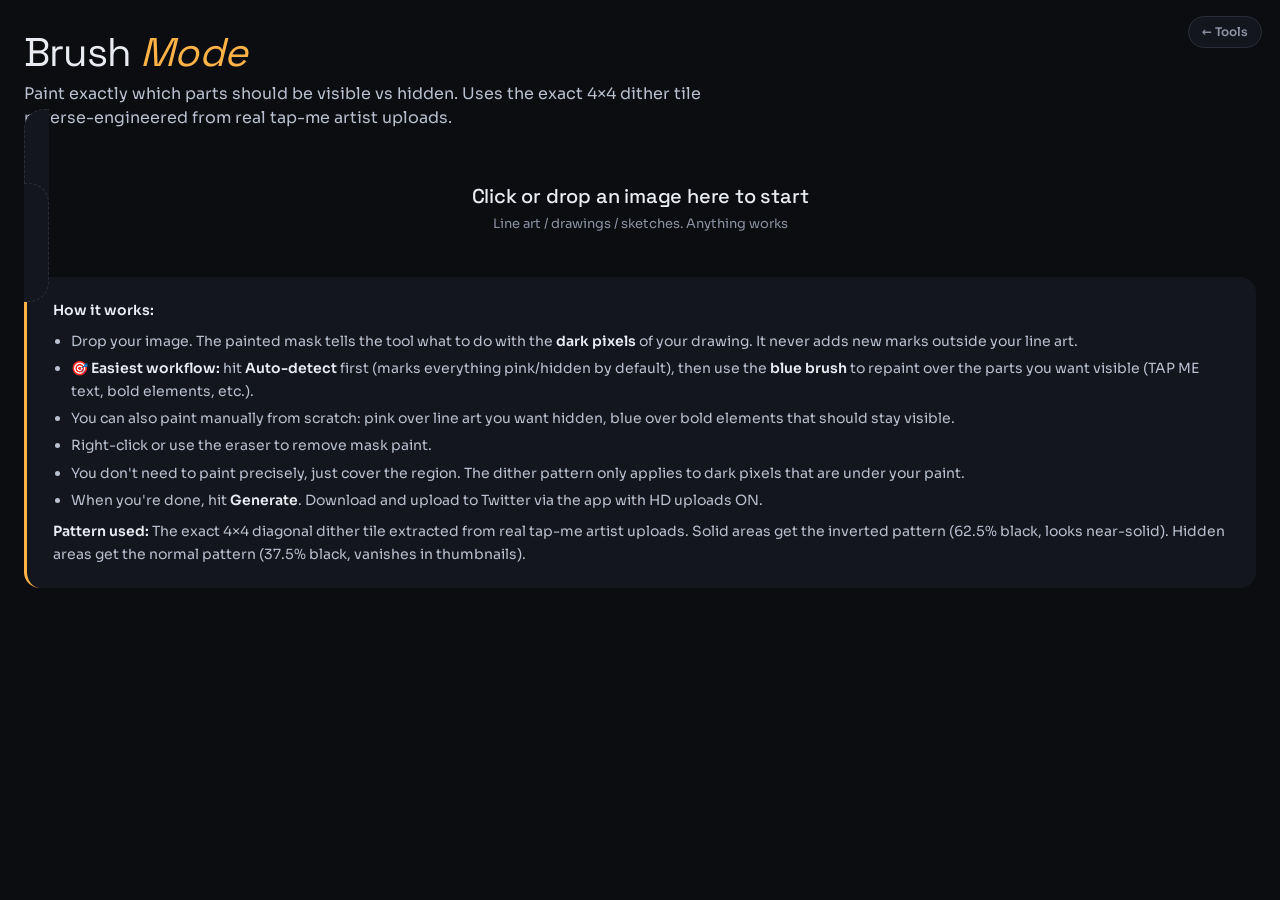
==== brush.html @ 1aaed10d "Add Brush Dither tool + tool-picker landing screen - index.html is now a chooser between two tools -" ====
<!DOCTYPE html>
<html lang="en">
<head>
<meta charset="UTF-8">
<title>Brush Mode</title>
<link rel="preconnect" href="https://fonts.googleapis.com">
<link rel="preconnect" href="https://fonts.gstatic.com" crossorigin>
<link href="https://fonts.googleapis.com/css2?family=Sora:wght@400;500;600;700&family=Space+Grotesk:wght@400;500;600;700&display=swap" rel="stylesheet">
<style>
  :root {
    --cream: #0c0d11; --cream-2: #14161d; --cream-3: #1b1e28;
    --ink: #e9ecf2; --ink-soft: #b9c0cf; --muted: #8b91a3;
    --line: #2a2e3a; --terra: #ffb347; --terra-deep: #e69a2e;
    --tan: #4fd1c5; --green: #64ff96;
    --serif: "Space Grotesk", "Sora", sans-serif;
    --sans: "Sora", system-ui, -apple-system, sans-serif;
  }
  * { box-sizing: border-box; }
  body { font-family: var(--sans); background: var(--cream); color: var(--ink); margin: 0; padding: 32px 24px; min-height: 100vh; -webkit-font-smoothing: antialiased; }
  .wrap { max-width: 1400px; margin: 0 auto; }
  h1 { font-family: var(--serif); font-weight: 400; font-size: 40px; letter-spacing: -0.02em; margin: 0 0 8px; line-height: 1.05; }
  h1 em { font-style: italic; color: var(--terra); }
  .tagline { color: var(--ink-soft); margin: 0 0 28px; font-size: 16px; line-height: 1.5; max-width: 720px; }

  .drop {
    border: 1.5px dashed var(--line);
    border-radius: 20px;
    padding: 48px 24px;
    text-align: center;
    cursor: pointer;
    transition: all .2s;
    background: var(--cream-2);
  }
  .drop:hover, .drop.over { border-color: var(--terra); background: var(--cream-3); }
  .drop .big { font-family: var(--serif); font-size: 20px; font-weight: 500; margin: 4px 0; letter-spacing: -0.01em; }
  .drop .small { color: var(--muted); font-size: 13px; margin: 6px 0 0; }
  input[type=file] { display: none; }

  /* Brush tool specific */
  /* ─── Workspace layout: sidebar + canvas ─── */
  /* The grid fills a bounded viewport-height region; only the canvas column scrolls.
     This keeps the sidebar and its tools locked in place while panning or scrolling
     the drawing. No fixed positioning needed — the row itself is the scroll cap. */
  .workspace-grid {
    display: grid;
    grid-template-columns: 280px 1fr;
    gap: 16px;
    margin-top: 20px;
    align-items: stretch;
    height: calc(100vh - 140px);
    min-height: 500px;
  }
  @media (max-width: 900px) {
    .workspace-grid {
      grid-template-columns: 1fr;
      height: auto;
    }
  }
  .sidebar {
    background: var(--cream-2);
    border: 1px solid var(--line);
    border-radius: 16px;
    padding: 18px;
    display: flex;
    flex-direction: column;
    gap: 18px;
    overflow-y: auto;
    height: 100%;
    align-self: start;
    max-height: 100%;
  }
  @media (max-width: 900px) {
    .sidebar {
      max-height: none;
      height: auto;
    }
  }
  /* Canvas column wraps the canvas-area so only it scrolls */
  .canvas-col {
    min-width: 0;
    min-height: 0;
    display: flex;
    flex-direction: column;
    height: 100%;
    overflow: hidden;
  }
  @media (max-width: 900px) {
    .canvas-col { height: auto; overflow: visible; }
  }
  .sidebar-section {
    display: flex;
    flex-direction: column;
    gap: 8px;
  }
  .sidebar-label {
    font-family: var(--serif);
    font-style: italic;
    font-size: 13px;
    color: var(--muted);
    letter-spacing: 0.01em;
    margin-bottom: 2px;
    padding-left: 2px;
  }
  .sidebar .tool-btn {
    width: 100%;
    justify-content: flex-start;
    padding: 9px 12px;
  }
  .sidebar .slider-ctrl {
    width: 100%;
    padding: 8px 12px;
  }
  .sidebar .action-btn,
  .sidebar .action-btn.small {
    width: 100%;
    padding: 10px 14px;
    font-size: 13px;
  }
  /* Legacy .toolbar preserved in case */
  .toolbar {
    display: flex;
    gap: 8px;
    flex-wrap: wrap;
    align-items: center;
  }
  .tool-btn {
    background: var(--cream);
    color: var(--ink);
    border: 1.5px solid var(--line);
    padding: 9px 14px;
    border-radius: 10px;
    font-weight: 500;
    font-size: 13px;
    cursor: pointer;
    display: flex;
    align-items: center;
    gap: 6px;
    font-family: var(--sans);
    transition: all .15s;
  }
  .tool-btn:hover { background: var(--cream-3); }
  .tool-btn.active { border-color: var(--terra); background: rgba(255,179,71,.14); color: var(--terra-deep); }
  .tool-btn .dot {
    width: 14px; height: 14px; border-radius: 50%;
    border: 1px solid rgba(0,0,0,0.15);
  }
  .tool-btn .dot.solid { background: #000; }
  .tool-btn .dot.hidden { background: repeating-linear-gradient(45deg, #000, #000 2px, #fff 2px, #fff 4px); }
  .tool-btn .dot.shadow { background: repeating-linear-gradient(45deg, #000, #000 1px, #fff 1px, #fff 6px); }
  .tool-btn .dot.black { background: #000; border: 1px solid var(--terra); }
  .tool-btn .dot.erase { background: #fff; }
  .tool-btn .dot.visible { background: #6cf; }

  .slider-ctrl {
    display: flex; align-items: center; gap: 8px;
    padding: 6px 14px;
    background: var(--cream);
    border: 1px solid var(--line);
    border-radius: 10px;
    font-size: 13px;
    color: var(--ink-soft);
  }
  .slider-ctrl input[type=range] { width: 100px; accent-color: var(--terra); }
  .slider-ctrl .val { color: var(--terra); font-weight: 600; min-width: 36px; text-align: right; font-family: var(--serif); font-style: italic; }

  .action-btn {
    background: var(--terra);
    color: #0b0c10;
    border: none;
    padding: 10px 18px;
    border-radius: 999px;
    font-weight: 600;
    font-size: 13px;
    cursor: pointer;
    font-family: var(--sans);
    transition: background .15s;
    letter-spacing: -0.005em;
  }
  .action-btn:hover { background: var(--terra-deep); }
  .action-btn.green { background: var(--green); }
  .action-btn.green:hover { background: #4fd98a; }
  .action-btn.secondary { background: var(--cream-3); color: var(--ink); }
  .action-btn.secondary:hover { background: var(--line); }
  .action-btn.small { padding: 7px 14px; font-size: 12px; }
  button { font-family: var(--sans); }

  .canvas-area {
    margin-top: 0;
    background: #0a0b0e;
    border: 1px solid var(--line);
    border-radius: 14px;
    overflow: hidden;
    position: relative;
    min-height: 300px;
    flex: 1;
    display: flex;
    flex-direction: column;
  }
  .canvas-scroll {
    overflow: auto;
    flex: 1;
    min-height: 0;
    position: relative;
  }
  @media (max-width: 900px) {
    .canvas-area { flex: none; }
    .canvas-scroll { max-height: 75vh; flex: none; }
  }
  .canvas-stack {
    position: relative;
    display: inline-block;
    transform-origin: 0 0;
  }
  .canvas-stack canvas {
    display: block;
    position: absolute;
    top: 0;
    left: 0;
  }
  .canvas-stack canvas:first-child { position: relative; }

  .legend {
    margin-top: 14px;
    padding: 12px 16px;
    background: var(--cream-2);
    border: 1px solid var(--line);
    border-radius: 12px;
    font-size: 13px;
    color: var(--ink-soft);
    line-height: 1.7;
  }
  .legend .swatch {
    display: inline-block;
    width: 12px; height: 12px;
    border-radius: 2px;
    vertical-align: middle;
    margin-right: 6px;
    border: 1px solid rgba(0,0,0,0.15);
  }

  .preview-section {
    display: grid;
    grid-template-columns: 1fr 1fr;
    gap: 14px;
    margin-top: 20px;
  }
  @media (max-width: 700px) { .preview-section { grid-template-columns: 1fr; } }
  .preview {
    border-radius: 14px;
    overflow: hidden;
    border: 1px solid var(--line);
    background: var(--cream-2);
  }
  .preview .label {
    padding: 10px 14px;
    font-size: 13px;
    font-weight: 600;
    background: var(--cream-2);
    color: var(--ink);
    border-bottom: 1px solid var(--line);
    letter-spacing: -0.005em;
  }
  .preview .img-box {
    padding: 14px;
    min-height: 220px;
    display: flex;
    align-items: center;
    justify-content: center;
  }
  .preview img { max-width: 100%; max-height: 450px; display: block; }

  .hidden { display: none; }
  .notes {
    margin-top: 24px;
    padding: 22px 26px;
    background: var(--cream-2);
    border-radius: 16px;
    border-left: 3px solid var(--terra);
    font-size: 14px;
    line-height: 1.65;
    color: var(--ink-soft);
  }
  .notes strong { color: var(--ink); font-weight: 600; }
  .notes ul { padding-left: 18px; margin: 8px 0; }
  .notes li { margin-bottom: 4px; }

  /* ─── Shape picker ─── */
  .shape-grid {
    display: grid;
    grid-template-columns: repeat(5, 1fr);
    gap: 6px;
  }
  .shape-btn {
    background: var(--cream);
    border: 1.5px solid var(--line);
    border-radius: 10px;
    padding: 10px 0;
    cursor: pointer;
    display: flex;
    align-items: center;
    justify-content: center;
    transition: all .15s;
    aspect-ratio: 1;
  }
  .shape-btn:hover { background: var(--cream-3); }
  .shape-btn.active { border-color: var(--terra); background: rgba(255,179,71,.14); }
  .shape-btn svg { width: 18px; height: 18px; color: var(--ink); display: block; }
  .shape-btn.active svg { color: var(--terra-deep); }

  #cursor {
    position: absolute;
    pointer-events: none;
    border: 2px solid var(--terra);
    transform: translate(-50%, -50%);
    display: none;
    z-index: 100;
    box-shadow: 0 0 0 1px rgba(244,243,238,0.4);
  }
  #cursor.shape-round { border-radius: 50%; }
  #cursor.shape-square { border-radius: 2px; }
  #cursor.shape-triangle {
    border: none;
    clip-path: polygon(50% 0, 100% 100%, 0 100%);
    background: rgba(193,95,60,0.25);
    outline: 2px solid var(--terra);
    outline-offset: -1px;
  }
  #cursor.shape-hline { border-radius: 2px; }
  #cursor.shape-vline { border-radius: 2px; }

  /* ─── Hover tooltips ─── */
  [data-tip] {
    position: relative;
  }
  [data-tip]::before,
  [data-tip]::after {
    position: absolute;
    bottom: calc(100% + 10px);
    left: 50%;
    opacity: 0;
    pointer-events: none;
    transition: opacity .15s ease, transform .15s ease;
    transform: translate(-50%, 4px);
    z-index: 200;
  }
  [data-tip]::before {
    content: attr(data-tip);
    background: var(--ink);
    color: var(--cream);
    font-family: var(--sans);
    font-size: 12px;
    font-weight: 400;
    line-height: 1.4;
    letter-spacing: -0.005em;
    padding: 8px 11px;
    border-radius: 8px;
    white-space: normal;
    width: max-content;
    max-width: 240px;
    text-align: center;
    box-shadow: 0 8px 24px -8px rgba(0,0,0,0.35);
  }
  [data-tip]::after {
    content: "";
    bottom: calc(100% + 4px);
    width: 0; height: 0;
    border: 6px solid transparent;
    border-top-color: var(--ink);
    transform: translate(-50%, 0);
  }
  [data-tip]:hover::before,
  [data-tip]:hover::after,
  [data-tip]:focus-visible::before,
  [data-tip]:focus-visible::after {
    opacity: 1;
    transform: translate(-50%, 0);
  }
  /* Below variant: tip appears below the element (for items near top of viewport) */
  [data-tip-pos="below"]::before { bottom: auto; top: calc(100% + 10px); transform: translate(-50%, -4px); }
  [data-tip-pos="below"]::after { bottom: auto; top: calc(100% + 4px); border-top-color: transparent; border-bottom-color: var(--ink); }
  [data-tip-pos="below"]:hover::before,
  [data-tip-pos="below"]:focus-visible::before { transform: translate(-50%, 0); }
</style>
</head>
<body>

<a href="index.html" title="Back to tool picker" style="position:fixed;top:16px;right:18px;z-index:300;font:600 12px/1 var(--sans);color:var(--muted);text-decoration:none;background:var(--cream-2);border:1px solid var(--line);padding:9px 13px;border-radius:999px">← Tools</a>

<div class="wrap">
  <h1>Brush <em>Mode</em></h1>
  <p class="tagline">Paint exactly which parts should be visible vs hidden. Uses the exact 4×4 dither tile reverse-engineered from real tap-me artist uploads.</p>

  <label class="drop" id="drop">
    <p class="big">Click or drop an image here to start</p>
    <p class="small">Line art / drawings / sketches. Anything works</p>
    <input type="file" id="file" accept="image/*">
  </label>

  <div id="workspace" class="hidden">
    <div class="workspace-grid">
      <aside class="sidebar">
        <div class="sidebar-section">
          <div class="sidebar-label">Brush mode</div>
          <button class="tool-btn active" data-mode="hidden" id="tool-hidden" data-tip="Paints pink. Dark pixels under this become a sparse dither that vanishes in the feed thumbnail but shows on tap.">
            <span class="dot hidden"></span> Hidden until tap
          </button>
          <button class="tool-btn" data-mode="shadow" id="tool-shadow" data-tip="Paints yellow. Creates a very sparse shadow pattern that works even on blank white areas.">
            <span class="dot shadow"></span> Shadow (sparser)
          </button>
          <button class="tool-btn" data-mode="solid" id="tool-solid" data-tip="Paints blue. Dark pixels under this stay visible in the feed thumbnail (bold / important elements).">
            <span class="dot solid"></span> Always visible (bold)
          </button>
          <button class="tool-btn" data-mode="black" id="tool-black" data-tip="Paints green. Becomes solid black in the output wherever you paint, even over blank white areas. Use this for adding new text or shapes.">
            <span class="dot black"></span> Pure black (no pattern)
          </button>
          <button class="tool-btn" data-mode="erase" id="tool-erase" data-tip="Removes paint back to unmarked. Right-click does this too.">
            <span class="dot erase"></span> Erase to background
          </button>
          <button class="tool-btn" id="tool-bucket" data-tip="Toggle bucket fill. Click inside a region to flood-fill with the active mask color.">
            🪣 Bucket fill
          </button>
        </div>

        <div class="sidebar-section">
          <div class="sidebar-label">Brush shape</div>
          <div class="shape-grid">
            <button class="shape-btn active" data-shape="round" data-tip="Round brush. Soft edges, good for general painting." data-tip-pos="below">
              <svg viewBox="0 0 20 20" fill="currentColor"><circle cx="10" cy="10" r="7"/></svg>
            </button>
            <button class="shape-btn" data-shape="square" data-tip="Square brush. Hard edges, great for blocky shapes." data-tip-pos="below">
              <svg viewBox="0 0 20 20" fill="currentColor"><rect x="3" y="3" width="14" height="14"/></svg>
            </button>
            <button class="shape-btn" data-shape="triangle" data-tip="Triangle brush. Good for corners and pointed edges." data-tip-pos="below">
              <svg viewBox="0 0 20 20" fill="currentColor"><polygon points="10,2 18,17 2,17"/></svg>
            </button>
            <button class="shape-btn" data-shape="hline" data-tip="Horizontal line brush. Great for painting along horizontal edges." data-tip-pos="below">
              <svg viewBox="0 0 20 20" fill="currentColor"><rect x="2" y="8" width="16" height="4" rx="1"/></svg>
            </button>
            <button class="shape-btn" data-shape="vline" data-tip="Vertical line brush. Great for painting along vertical edges." data-tip-pos="below">
              <svg viewBox="0 0 20 20" fill="currentColor"><rect x="8" y="2" width="4" height="16" rx="1"/></svg>
            </button>
          </div>
        </div>

                <div class="sidebar-section">
          <div class="sidebar-label">Controls</div>
          <div class="slider-ctrl">
            🖌️ Brush: <input type="range" id="brushSize" min="5" max="100" value="25"> <span class="val" id="brushVal">25</span>
          </div>
          <div class="slider-ctrl">
            🔍 Zoom: <input type="range" id="zoom" min="25" max="200" value="100"> <span class="val" id="zoomVal">100%</span>
          </div>
          <div class="slider-ctrl">
            🎨 Darkness: <input type="range" id="darkThresh" min="50" max="240" value="200"> <span class="val" id="darkThreshVal">200</span>
          </div>
        </div>

        <div class="sidebar-section">
          <div class="sidebar-label">Actions</div>
          <button class="action-btn secondary small" id="autoDetect" data-tip="Automatically paints every dark pixel pink (hidden). Great starting point then paint blue over parts you want visible.">✨ Mark all as hidden</button>
          <button class="action-btn secondary small" id="undo" data-tip="Undo the last brush stroke or bucket fill (up to 20 steps).">↩ Undo</button>
          <button class="action-btn secondary small" id="clearAll" data-tip="Wipes all paint. The source image is untouched.">🗑 Clear mask</button>
          <button class="action-btn" id="generate" data-tip="Bake the paint mask into a final tap-me PNG ready to upload.">🔄 Generate PNG</button>
        </div>
      </aside>

      <div class="canvas-col">
        <div class="legend">
          <span class="swatch" style="background:repeating-linear-gradient(45deg,rgba(255,100,100,.7),rgba(255,100,100,.7) 3px,transparent 3px,transparent 6px)"></span>
          Pink = "Hidden" (sparse)
          &nbsp;&nbsp;
          <span class="swatch" style="background:rgba(255,220,100,.7)"></span>
          Yellow = "Shadow" (very sparse, works on white too)
          &nbsp;&nbsp;
          <span class="swatch" style="background:rgba(100,200,255,.6)"></span>
          Blue = "Visible" (dense)
          &nbsp;&nbsp;
          <span class="swatch" style="background:rgba(100,255,150,.6)"></span>
          Green = "Pure black" (no pattern)
          &nbsp;&nbsp;
          Right-click to erase.
        </div>
        <div class="canvas-area">
          <div class="canvas-scroll" id="scroll">
            <div class="canvas-stack" id="stack">
              <canvas id="imgCanvas"></canvas>
              <canvas id="maskCanvas"></canvas>
            </div>
            <div id="cursor" class="shape-round"></div>
          </div>
        </div>
      </div>
    </div>

    <div id="result" class="hidden">
      <div class="preview-section">
        <div class="preview">
          <div class="label">📤 Final PNG (what you upload)</div>
          <div class="img-box"><img id="preview-full"></div>
        </div>
        <div class="preview">
          <div class="label">🔍 Zoom into a line art area</div>
          <div class="img-box"><img id="preview-zoom"></div>
        </div>
      </div>
      <div style="margin-top: 12px; display: flex; gap: 10px;">
        <a id="download" class="action-btn green" download="tapme.png">⬇ Download PNG</a>
      </div>
    </div>
  </div>

  <div class="notes">
    <strong>How it works:</strong>
    <ul>
      <li>Drop your image. The painted mask tells the tool what to do with the <strong>dark pixels</strong> of your drawing. It never adds new marks outside your line art.</li>
      <li><strong>🎯 Easiest workflow:</strong> hit <strong>Auto-detect</strong> first (marks everything pink/hidden by default), then use the <strong>blue brush</strong> to repaint over the parts you want visible (TAP ME text, bold elements, etc.).</li>
      <li>You can also paint manually from scratch: pink over line art you want hidden, blue over bold elements that should stay visible.</li>
      <li>Right-click or use the eraser to remove mask paint.</li>
      <li>You don't need to paint precisely, just cover the region. The dither pattern only applies to dark pixels that are under your paint.</li>
      <li>When you're done, hit <strong>Generate</strong>. Download and upload to Twitter via the app with HD uploads ON.</li>
    </ul>
    <strong>Pattern used:</strong> The exact 4×4 diagonal dither tile extracted from real tap-me artist uploads. Solid areas get the inverted pattern (62.5% black, looks near-solid). Hidden areas get the normal pattern (37.5% black, vanishes in thumbnails).
  </div>
</div>

<script>
const els = {
  drop: document.getElementById('drop'),
  file: document.getElementById('file'),
  workspace: document.getElementById('workspace'),
  imgCanvas: document.getElementById('imgCanvas'),
  maskCanvas: document.getElementById('maskCanvas'),
  scroll: document.getElementById('scroll'),
  stack: document.getElementById('stack'),
  cursor: document.getElementById('cursor'),
  result: document.getElementById('result'),
  previewFull: document.getElementById('preview-full'),
  previewZoom: document.getElementById('preview-zoom'),
  download: document.getElementById('download'),
  brushSize: document.getElementById('brushSize'),
  zoom: document.getElementById('zoom'),
  generate: document.getElementById('generate'),
  autoDetect: document.getElementById('autoDetect'),
  undo: document.getElementById('undo'),
  clearAll: document.getElementById('clearAll'),
};

let srcImage = null;
let srcName = 'tapme';
let mode = 'hidden';
let brushShape = 'round';
let bucketMode = false;
let isPainting = false;
let isRightClick = false;
let undoStack = [];
const MAX_UNDO = 20;

// Tool buttons
// Shape picker
document.querySelectorAll('.shape-btn').forEach(b => {
  b.addEventListener('click', () => {
    document.querySelectorAll('.shape-btn').forEach(x => x.classList.remove('active'));
    b.classList.add('active');
    brushShape = b.dataset.shape;
  });
});

document.querySelectorAll('.tool-btn').forEach(b => {
  if (b.id === 'tool-bucket') return; // handled separately below
  b.addEventListener('click', () => {
    document.querySelectorAll('.tool-btn').forEach(x => {
      if (x.id !== 'tool-bucket') x.classList.remove('active');
    });
    b.classList.add('active');
    mode = b.dataset.mode;
  });
});

document.getElementById('tool-bucket').addEventListener('click', () => {
  bucketMode = !bucketMode;
  document.getElementById('tool-bucket').classList.toggle('active', bucketMode);
});

// File handling
els.drop.addEventListener('click', () => els.file.click());
els.drop.addEventListener('dragover', e => { e.preventDefault(); els.drop.classList.add('over'); });
els.drop.addEventListener('dragleave', () => els.drop.classList.remove('over'));
els.drop.addEventListener('drop', e => {
  e.preventDefault();
  els.drop.classList.remove('over');
  if (e.dataTransfer.files[0]) loadFile(e.dataTransfer.files[0]);
});
els.file.addEventListener('change', e => {
  if (e.target.files[0]) loadFile(e.target.files[0]);
});

function loadFile(file) {
  srcName = file.name.replace(/\.[^.]+$/, '') + '_tapme';
  const reader = new FileReader();
  reader.onload = ev => {
    const img = new Image();
    img.onload = () => {
      srcImage = img;
      setupCanvases();
      els.workspace.classList.remove('hidden');
      els.drop.style.display = 'none';
    };
    img.src = ev.target.result;
  };
  reader.readAsDataURL(file);
}

function setupCanvases() {
  const W = srcImage.width, H = srcImage.height;
  els.imgCanvas.width = W;
  els.imgCanvas.height = H;
  els.maskCanvas.width = W;
  els.maskCanvas.height = H;
  els.stack.style.width = W + 'px';
  els.stack.style.height = H + 'px';

  const ictx = els.imgCanvas.getContext('2d');
  ictx.fillStyle = '#fff';
  ictx.fillRect(0, 0, W, H);
  ictx.drawImage(srcImage, 0, 0);

  // Clear mask
  els.maskCanvas.getContext('2d').clearRect(0, 0, W, H);
  undoStack = [];

  applyZoom();
}

function applyZoom() {
  const z = parseInt(els.zoom.value) / 100;
  els.stack.style.transform = `scale(${z})`;
  els.stack.style.transformOrigin = '0 0';
  // Adjust scroll container to compensate
  const W = els.imgCanvas.width * z;
  const H = els.imgCanvas.height * z;
  els.stack.style.width = W + 'px';
  els.stack.style.height = H + 'px';
}

els.zoom.addEventListener('input', () => {
  document.getElementById('zoomVal').textContent = els.zoom.value + '%';
  applyZoom();
});
els.brushSize.addEventListener('input', () => {
  document.getElementById('brushVal').textContent = els.brushSize.value;
});
document.getElementById('darkThresh').addEventListener('input', e => {
  document.getElementById('darkThreshVal').textContent = e.target.value;
});

// Painting
function getCanvasCoords(e) {
  const rect = els.maskCanvas.getBoundingClientRect();
  const z = parseInt(els.zoom.value) / 100;
  return {
    x: (e.clientX - rect.left) / z,
    y: (e.clientY - rect.top) / z
  };
}

function saveUndo() {
  const data = els.maskCanvas.getContext('2d').getImageData(0, 0, els.maskCanvas.width, els.maskCanvas.height);
  undoStack.push(data);
  if (undoStack.length > MAX_UNDO) undoStack.shift();
}

// Trace the selected brush shape as a path. Used by paintAt for painting and erasing.
function traceShape(ctx, x, y, radius, shape) {
  ctx.beginPath();
  if (shape === 'square') {
    ctx.rect(x - radius, y - radius, radius * 2, radius * 2);
  } else if (shape === 'triangle') {
    ctx.moveTo(x, y - radius);
    ctx.lineTo(x + radius, y + radius);
    ctx.lineTo(x - radius, y + radius);
    ctx.closePath();
  } else if (shape === 'hline') {
    const thick = Math.max(2, radius / 2.5);
    ctx.rect(x - radius, y - thick / 2, radius * 2, thick);
  } else if (shape === 'vline') {
    const thick = Math.max(2, radius / 2.5);
    ctx.rect(x - thick / 2, y - radius, thick, radius * 2);
  } else {
    // round (default)
    ctx.arc(x, y, radius, 0, Math.PI * 2);
  }
}

function paintAt(x, y, erase) {
  const ctx = els.maskCanvas.getContext('2d');
  const radius = parseInt(els.brushSize.value);
  const actualMode = erase ? 'erase' : mode;

  if (actualMode === 'erase') {
    ctx.save();
    ctx.globalCompositeOperation = 'destination-out';
    traceShape(ctx, x, y, radius, brushShape);
    ctx.fill();
    ctx.restore();
  } else {
    let color;
    if (actualMode === 'solid') color = 'rgba(100, 200, 255, 0.6)';       // blue
    else if (actualMode === 'shadow') color = 'rgba(255, 220, 100, 0.6)'; // yellow
    else if (actualMode === 'black') color = 'rgba(100, 255, 150, 0.6)';  // green
    else color = 'rgba(255, 100, 100, 0.6)';                               // pink
    ctx.fillStyle = color;
    traceShape(ctx, x, y, radius, brushShape);
    ctx.fill();
  }
}

// Bucket fill: flood-fill on the SOURCE image starting from (sx,sy).
// Treats the click point's brightness as the "fill type" and fills connected
// pixels of similar brightness. The dark line art naturally blocks the flood.
function bucketFill(sx, sy, erase) {
  const W = els.imgCanvas.width, H = els.imgCanvas.height;
  if (sx < 0 || sx >= W || sy < 0 || sy >= H) return;

  const ictx = els.imgCanvas.getContext('2d');
  const srcData = ictx.getImageData(0, 0, W, H).data;

  // Get source luminance at click point
  const startIdx = (sy * W + sx) * 4;
  const startLum = 0.299 * srcData[startIdx] + 0.587 * srcData[startIdx+1] + 0.114 * srcData[startIdx+2];

  // Tolerance: how far from the start luminance still counts as "same region"
  const TOLERANCE = 60;

  // Flood fill (iterative, queue-based)
  const visited = new Uint8Array(W * H);
  const stack = [[sx, sy]];
  const filled = []; // list of pixel indices to paint

  while (stack.length > 0) {
    const [x, y] = stack.pop();
    if (x < 0 || x >= W || y < 0 || y >= H) continue;
    const i = y * W + x;
    if (visited[i]) continue;
    const p = i * 4;
    const lum = 0.299 * srcData[p] + 0.587 * srcData[p+1] + 0.114 * srcData[p+2];
    if (Math.abs(lum - startLum) > TOLERANCE) continue;
    visited[i] = 1;
    filled.push(i);
    stack.push([x+1, y]);
    stack.push([x-1, y]);
    stack.push([x, y+1]);
    stack.push([x, y-1]);
  }

  // Now paint the mask for all filled pixels
  const mctx = els.maskCanvas.getContext('2d');
  const maskImg = mctx.getImageData(0, 0, W, H);

  let r, g, b, a;
  if (erase) {
    r = 0; g = 0; b = 0; a = 0;
  } else {
    if (mode === 'solid')       { r = 100; g = 200; b = 255; a = 153; }
    else if (mode === 'shadow') { r = 255; g = 220; b = 100; a = 153; }
    else if (mode === 'black')  { r = 100; g = 255; b = 150; a = 153; }
    else                        { r = 255; g = 100; b = 100; a = 153; }
  }

  for (const i of filled) {
    const p = i * 4;
    if (erase) {
      maskImg.data[p+3] = 0;
    } else {
      maskImg.data[p] = r;
      maskImg.data[p+1] = g;
      maskImg.data[p+2] = b;
      maskImg.data[p+3] = a;
    }
  }
  mctx.putImageData(maskImg, 0, 0);
}

els.maskCanvas.addEventListener('mousedown', e => {
  e.preventDefault();
  saveUndo();
  isRightClick = e.button === 2;
  const c = getCanvasCoords(e);
  if (bucketMode) {
    bucketFill(Math.round(c.x), Math.round(c.y), isRightClick);
    isPainting = false; // single click, no drag
    isRightClick = false;
  } else {
    isPainting = true;
    paintAt(c.x, c.y, isRightClick);
  }
});

let lastCoord = null;
document.addEventListener('mousemove', e => {
  if (!srcImage) return;
  const c = getCanvasCoords(e);
  // Update cursor
  const rect = els.scroll.getBoundingClientRect();
  const stackRect = els.stack.getBoundingClientRect();
  els.cursor.style.display = 'block';
  els.cursor.style.left = (e.clientX - rect.left + els.scroll.scrollLeft) + 'px';
  els.cursor.style.top = (e.clientY - rect.top + els.scroll.scrollTop) + 'px';
  const z = parseInt(els.zoom.value) / 100;
  // Keep the cursor DOM class in sync with the chosen shape
  const shapeClass = bucketMode ? 'shape-round' : ('shape-' + brushShape);
  if (!els.cursor.classList.contains(shapeClass)) {
    els.cursor.className = shapeClass;
  }
  if (bucketMode) {
    const size = 16;
    els.cursor.style.width = size + 'px';
    els.cursor.style.height = size + 'px';
  } else {
    const r = parseInt(els.brushSize.value);
    const w = r * 2 * z;
    const h = r * 2 * z;
    if (brushShape === 'hline') {
      els.cursor.style.width = w + 'px';
      els.cursor.style.height = Math.max(2, (r / 2.5) * z) + 'px';
    } else if (brushShape === 'vline') {
      els.cursor.style.width = Math.max(2, (r / 2.5) * z) + 'px';
      els.cursor.style.height = h + 'px';
    } else {
      els.cursor.style.width = w + 'px';
      els.cursor.style.height = h + 'px';
    }
  }
  els.cursor.style.borderColor = isRightClick ? '#fff'
    : (mode === 'solid' ? '#6cf'
    : mode === 'shadow' ? '#fd6'
    : mode === 'black' ? '#6f9'
    : '#f66');

  if (isPainting) {
    // Fill line between last and current to avoid gaps
    if (lastCoord) {
      const dx = c.x - lastCoord.x, dy = c.y - lastCoord.y;
      const dist = Math.sqrt(dx*dx + dy*dy);
      const steps = Math.max(1, Math.ceil(dist / 4));
      for (let i = 1; i <= steps; i++) {
        const t = i / steps;
        paintAt(lastCoord.x + dx * t, lastCoord.y + dy * t, isRightClick);
      }
    } else {
      paintAt(c.x, c.y, isRightClick);
    }
    lastCoord = c;
  }
});

document.addEventListener('mouseup', () => {
  isPainting = false;
  isRightClick = false;
  lastCoord = null;
});

els.maskCanvas.addEventListener('contextmenu', e => e.preventDefault());

// Auto-detect button: mark ALL dark pixels as "hidden" (pink).
// Uses the adjustable darkness threshold.
els.autoDetect.addEventListener('click', () => {
  saveUndo();
  const W = els.imgCanvas.width, H = els.imgCanvas.height;
  const ictx = els.imgCanvas.getContext('2d');
  const mctx = els.maskCanvas.getContext('2d');

  const imgData = ictx.getImageData(0, 0, W, H);
  const maskData = mctx.getImageData(0, 0, W, H);
  const N = W * H;
  const threshold = parseInt(document.getElementById('darkThresh').value);

  for (let i = 0; i < N; i++) {
    const p = i * 4;
    const lum = 0.299 * imgData.data[p] + 0.587 * imgData.data[p+1] + 0.114 * imgData.data[p+2];
    if (lum < threshold && imgData.data[p+3] >= 128) {
      // Pink (hidden)
      maskData.data[p] = 255;
      maskData.data[p+1] = 100;
      maskData.data[p+2] = 100;
      maskData.data[p+3] = 153;
    }
  }
  mctx.putImageData(maskData, 0, 0);
});

// Undo / Clear
els.undo.addEventListener('click', () => {
  if (undoStack.length > 0) {
    const last = undoStack.pop();
    els.maskCanvas.getContext('2d').putImageData(last, 0, 0);
  }
});
els.clearAll.addEventListener('click', () => {
  saveUndo();
  els.maskCanvas.getContext('2d').clearRect(0, 0, els.maskCanvas.width, els.maskCanvas.height);
});

// Generate final output
els.generate.addEventListener('click', async () => {
  const srcW = els.imgCanvas.width, srcH = els.imgCanvas.height;

  // Decide the processing resolution. The pattern must be drawn at 1 pixel per dot,
  // so we resample the source and mask to a target size BEFORE computing the pattern.
  // Target: ~3600px long side with an integer scale factor so upscaling produces
  // uniform NxN blocks. For inputs already larger than 3600, we downscale.
  const TARGET = 3600;
  const srcLong = Math.max(srcW, srcH);
  let W, H;
  if (srcLong >= TARGET) {
    // Downscale to ~3600 long side. Bilinear (smoothing on) gives clean antialiased
    // edges before we dither. Keep aspect ratio.
    const k = TARGET / srcLong;
    W = Math.max(1, Math.round(srcW * k));
    H = Math.max(1, Math.round(srcH * k));
  } else {
    // Smaller than target: process at native size, upscale later by integer factor
    W = srcW;
    H = srcH;
  }

  // Render source and mask into working canvases at (W,H)
  const workSrc = document.createElement('canvas');
  workSrc.width = W; workSrc.height = H;
  const wsCtx = workSrc.getContext('2d', { willReadFrequently: true });
  wsCtx.imageSmoothingEnabled = true;
  wsCtx.imageSmoothingQuality = 'high';
  wsCtx.fillStyle = '#fff';
  wsCtx.fillRect(0, 0, W, H);
  wsCtx.drawImage(els.imgCanvas, 0, 0, W, H);
  const srcData = wsCtx.getImageData(0, 0, W, H).data;

  const workMask = document.createElement('canvas');
  workMask.width = W; workMask.height = H;
  const wmCtx = workMask.getContext('2d', { willReadFrequently: true });
  // Nearest neighbor for mask so paint regions stay crisp
  wmCtx.imageSmoothingEnabled = false;
  wmCtx.drawImage(els.maskCanvas, 0, 0, W, H);
  const maskData = wmCtx.getImageData(0, 0, W, H).data;

  const darkThresh = parseInt(document.getElementById('darkThresh').value);

  // Build output: for each pixel, check if it's dark in source AND what color the mask is
  const out = new Uint8ClampedArray(W * H * 4);
  for (let y = 0; y < H; y++) {
    for (let x = 0; x < W; x++) {
      const i = y * W + x;
      const p = i * 4;

      // Is this pixel dark in the source?
      const r = srcData[p], g = srcData[p+1], b = srcData[p+2], a = srcData[p+3];
      const lum = 0.299*r + 0.587*g + 0.114*b;
      const isDark = (a >= 128) && (lum < darkThresh);

      // What's the mask say?
      const mr = maskData[p], mg = maskData[p+1], mb = maskData[p+2], ma = maskData[p+3];
      const isMasked = ma > 20;
      // Classify by dominant channel:
      // - Yellow (high R + high G, low B) -> shadow
      // - Green (low R + high G, low-mid B) -> pure black
      // - Blue dominant -> solid (visible)
      // - Red dominant -> hidden
      const isYellow = isMasked && mr > 150 && mg > 150 && mb < 150;
      const isGreen = isMasked && !isYellow && mg > 150 && mg > mr && mg > mb;
      const isSolidMask = isMasked && !isYellow && !isGreen && mb > mr;
      const isHiddenMask = isMasked && !isYellow && !isGreen && mr > mb;

      let v = 255;  // default: white
      const inPattern = patternBlack(x, y);
      const inShadow = patternShadow(x, y);

      if (isYellow) {
        // Shadow mode: apply sparse shadow pattern (works regardless of source)
        if (inShadow) v = 0;
      } else if (isGreen) {
        // Pure black mode: paints black wherever you painted green, regardless of source.
        // This lets you add new content (text, shapes) on top of blank areas.
        v = 0;
      } else if (isDark && isSolidMask) {
        // Dark source + blue mask -> inverted pattern (dense)
        if (!inPattern) v = 0;
      } else if (isDark && isHiddenMask) {
        // Dark source + pink mask -> normal pattern (sparse)
        if (inPattern) v = 0;
      } else if (isDark && !isMasked) {
        // Dark source but not painted -> leave as pure black (unclassified)
        v = 0;
      }
      // White source or painted but no dark underneath -> stays white

      out[p] = v; out[p+1] = v; out[p+2] = v; out[p+3] = 255;
    }
  }

  // Integer upscale so every pattern dot becomes a uniform NxN block.
  // For W,H already near TARGET, intScale ends up as 1 (1:1 output).
  // For smaller inputs, intScale is 2+, giving crisp 2x2 or 4x4 blocks.
  // Cap at 16M pixels to avoid memory blowups.
  let intScale = Math.max(1, Math.ceil(TARGET / Math.max(W, H)));
  while (W * intScale * H * intScale > 16000000 && intScale > 1) intScale--;
  const finalW = W * intScale;
  const finalH = H * intScale;

  const baseCanvas = document.createElement('canvas');
  baseCanvas.width = W;
  baseCanvas.height = H;
  baseCanvas.getContext('2d').putImageData(new ImageData(out, W, H), 0, 0);

  const finalCanvas = document.createElement('canvas');
  finalCanvas.width = finalW;
  finalCanvas.height = finalH;
  const fctx = finalCanvas.getContext('2d');
  fctx.imageSmoothingEnabled = false;
  fctx.drawImage(baseCanvas, 0, 0, finalW, finalH);

  // To match the reference artist's format, we want PNG-8 indexed with 2 colors.
  // Browser canvas can't directly output indexed PNG, but we can use UPNG.js
  // to encode. Since we want a lightweight single-file tool, we'll use a
  // workaround: encode the pixel data manually as an indexed PNG.
  const indexedBlob = await encodeIndexedPNG(finalCanvas);
  const url = URL.createObjectURL(indexedBlob);
  els.previewFull.src = url;
  els.download.href = url;
  els.download.download = srcName + '.png';

  // Zoom preview
  const zc = document.createElement('canvas');
  zc.width = 400;
  zc.height = 400;
  zc.getContext('2d').imageSmoothingEnabled = false;
  zc.getContext('2d').drawImage(finalCanvas, finalW/3, finalH/3, 400, 400, 0, 0, 400, 400);
  els.previewZoom.src = zc.toDataURL('image/png');

  els.result.classList.remove('hidden');
});

// Exact 4x4 tile from reverse-engineering real tap-me artists
function patternBlack(x, y) {
  const tx = ((x % 4) + 4) % 4;
  const ty = ((y % 4) + 4) % 4;
  if (ty === 0) return tx === 0;
  if (ty === 1) return tx === 1 || tx === 3;
  if (ty === 2) return tx === 2;
  if (ty === 3) return tx === 1 || tx === 3;
  return false;
}

// Shadow pattern: same diagonal structure but only every other diagonal line active.
// Effectively the 4x4 tile but on an 8x8 grid with only "even" 4x4 blocks filled.
// Produces ~10% density. Much sparser, creates shadow/gradient look.
function patternShadow(x, y) {
  // Only activate in 4x4 blocks where (blockX + blockY) is even
  const blockX = Math.floor(x / 4);
  const blockY = Math.floor(y / 4);
  if (((blockX + blockY) % 2) !== 0) return false;
  return patternBlack(x, y);
}

// Minimal indexed (PNG-8) encoder with 2-color palette (white, black).
// Matches the format real tap-me artists use. Much smaller files + different
// handling by Twitter's image pipeline.
async function encodeIndexedPNG(canvas) {
  const W = canvas.width, H = canvas.height;
  const ctx = canvas.getContext('2d');
  const data = ctx.getImageData(0, 0, W, H).data;

  // Build indexed image: 0 = white, 1 = black
  // PNG-8 with 1-bit depth uses 1 bit per pixel; rows are byte-aligned.
  const bytesPerRow = Math.ceil(W / 8);
  // Each row prefixed with 1 filter byte (0 = no filter)
  const rawSize = H * (1 + bytesPerRow);
  const raw = new Uint8Array(rawSize);
  let outPos = 0;
  for (let y = 0; y < H; y++) {
    raw[outPos++] = 0; // filter: None
    let bitBuf = 0, bitCount = 0, rowByte = 0;
    for (let x = 0; x < W; x++) {
      const p = (y * W + x) * 4;
      // 1 if pixel is black (dark), 0 if white
      const lum = data[p]; // output is grayscale so r=g=b
      const idx = (lum < 128) ? 1 : 0;
      bitBuf = (bitBuf << 1) | idx;
      bitCount++;
      if (bitCount === 8) {
        raw[outPos++] = bitBuf;
        bitBuf = 0; bitCount = 0;
      }
    }
    if (bitCount > 0) {
      bitBuf <<= (8 - bitCount);
      raw[outPos++] = bitBuf;
    }
  }

  // Compress with pako-free approach: use browser's built-in CompressionStream
  const compressed = await compressDeflate(raw);

  // Build PNG chunks
  const chunks = [];
  // IHDR: 13 bytes
  const ihdr = new Uint8Array(13);
  writeUint32(ihdr, 0, W);
  writeUint32(ihdr, 4, H);
  ihdr[8] = 1;  // bit depth: 1 bit per pixel
  ihdr[9] = 3;  // color type: 3 = indexed
  ihdr[10] = 0; // compression method
  ihdr[11] = 0; // filter method
  ihdr[12] = 0; // interlace
  chunks.push(makeChunk('IHDR', ihdr));

  // PLTE: palette (white, black)
  const plte = new Uint8Array([255, 255, 255, 0, 0, 0]);
  chunks.push(makeChunk('PLTE', plte));

  // IDAT: compressed raw data
  chunks.push(makeChunk('IDAT', compressed));

  // IEND
  chunks.push(makeChunk('IEND', new Uint8Array(0)));

  // Assemble PNG
  const signature = new Uint8Array([137, 80, 78, 71, 13, 10, 26, 10]);
  let totalLen = signature.length;
  for (const c of chunks) totalLen += c.length;
  const png = new Uint8Array(totalLen);
  let pos = 0;
  png.set(signature, pos); pos += signature.length;
  for (const c of chunks) {
    png.set(c, pos);
    pos += c.length;
  }
  return new Blob([png], { type: 'image/png' });
}

function writeUint32(arr, off, val) {
  arr[off] = (val >>> 24) & 0xff;
  arr[off+1] = (val >>> 16) & 0xff;
  arr[off+2] = (val >>> 8) & 0xff;
  arr[off+3] = val & 0xff;
}

function makeChunk(type, data) {
  const len = data.length;
  const out = new Uint8Array(12 + len);
  writeUint32(out, 0, len);
  for (let i = 0; i < 4; i++) out[4 + i] = type.charCodeAt(i);
  out.set(data, 8);
  // CRC32 over type + data
  const crcBuf = new Uint8Array(4 + len);
  for (let i = 0; i < 4; i++) crcBuf[i] = type.charCodeAt(i);
  crcBuf.set(data, 4);
  writeUint32(out, 8 + len, crc32(crcBuf));
  return out;
}

// CRC32 table
const crcTable = (() => {
  const t = new Uint32Array(256);
  for (let n = 0; n < 256; n++) {
    let c = n;
    for (let k = 0; k < 8; k++) c = (c & 1) ? (0xedb88320 ^ (c >>> 1)) : (c >>> 1);
    t[n] = c;
  }
  return t;
})();
function crc32(buf) {
  let c = 0xffffffff;
  for (let i = 0; i < buf.length; i++) c = crcTable[(c ^ buf[i]) & 0xff] ^ (c >>> 8);
  return (c ^ 0xffffffff) >>> 0;
}

async function compressDeflate(data) {
  // Use CompressionStream with 'deflate' (zlib format, which PNG requires)
  const stream = new Blob([data]).stream().pipeThrough(new CompressionStream('deflate'));
  const ab = await new Response(stream).arrayBuffer();
  return new Uint8Array(ab);
}

function erodeBinary(src, W, H, r) {
  if (r <= 0) return new Uint8Array(src);
  const horiz = new Uint8Array(W * H);
  for (let y = 0; y < H; y++) {
    let blackCount = 0;
    for (let x = 0; x < W; x++) {
      if (x === 0) {
        for (let dx = 0; dx <= r && dx < W; dx++) if (!src[y*W + dx]) blackCount++;
      } else {
        const addX = x + r, remX = x - r - 1;
        if (addX < W && !src[y*W + addX]) blackCount++;
        if (remX >= 0 && !src[y*W + remX]) blackCount--;
      }
      horiz[y*W + x] = (blackCount === 0) ? 1 : 0;
    }
  }
  const out = new Uint8Array(W * H);
  for (let x = 0; x < W; x++) {
    let blackCount = 0;
    for (let y = 0; y < H; y++) {
      if (y === 0) {
        for (let dy = 0; dy <= r && dy < H; dy++) if (!horiz[dy*W + x]) blackCount++;
      } else {
        const addY = y + r, remY = y - r - 1;
        if (addY < H && !horiz[addY*W + x]) blackCount++;
        if (remY >= 0 && !horiz[remY*W + x]) blackCount--;
      }
      out[y*W + x] = (blackCount === 0) ? 1 : 0;
    }
  }
  return out;
}

function dilateBinary(src, W, H, r) {
  if (r <= 0) return new Uint8Array(src);
  const horiz = new Uint8Array(W * H);
  for (let y = 0; y < H; y++) {
    let onCount = 0;
    for (let x = 0; x < W; x++) {
      if (x === 0) {
        for (let dx = 0; dx <= r && dx < W; dx++) if (src[y*W + dx]) onCount++;
      } else {
        const addX = x + r, remX = x - r - 1;
        if (addX < W && src[y*W + addX]) onCount++;
        if (remX >= 0 && src[y*W + remX]) onCount--;
      }
      horiz[y*W + x] = (onCount > 0) ? 1 : 0;
    }
  }
  const out = new Uint8Array(W * H);
  for (let x = 0; x < W; x++) {
    let onCount = 0;
    for (let y = 0; y < H; y++) {
      if (y === 0) {
        for (let dy = 0; dy <= r && dy < H; dy++) if (horiz[dy*W + x]) onCount++;
      } else {
        const addY = y + r, remY = y - r - 1;
        if (addY < H && horiz[addY*W + x]) onCount++;
        if (remY >= 0 && horiz[remY*W + x]) onCount--;
      }
      out[y*W + x] = (onCount > 0) ? 1 : 0;
    }
  }
  return out;
}
</script>

</body>
</html>
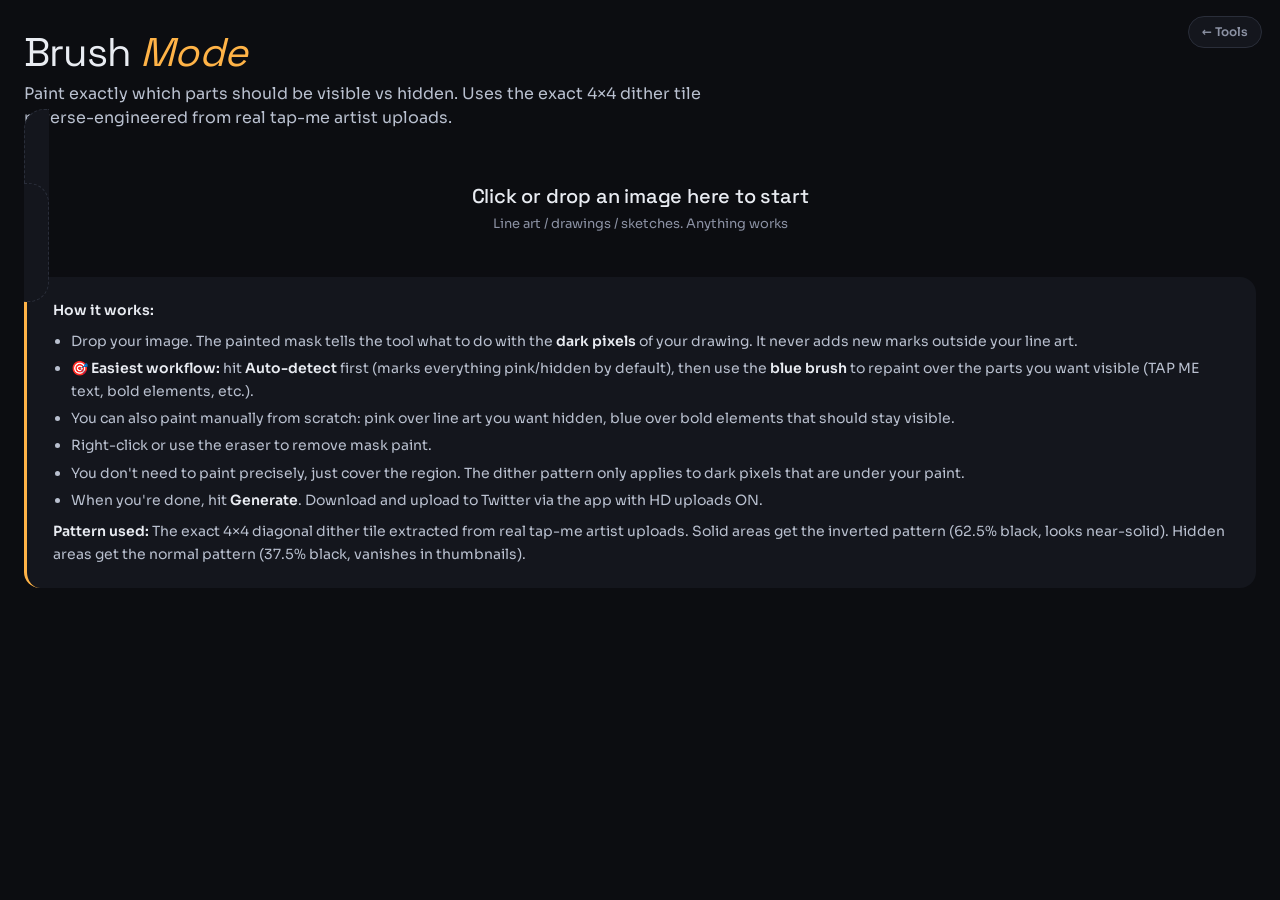
==== commit 3c10155e: "Fix Ctrl+Z wiping the whole drawing (ignore OS key auto-repeat) Holding Ctrl+Z fired a burst of keyd" ====
--- a/brush.html
+++ b/brush.html
@@ -895,6 +895,14 @@
     els.maskCanvas.getContext('2d').putImageData(last, 0, 0);
   }
 });
+// Ctrl/Cmd+Z = undo. Guard against OS key auto-repeat (e.repeat) so holding the
+// keys fires exactly one undo per physical press instead of wiping the whole drawing.
+document.addEventListener('keydown', e => {
+  if ((e.ctrlKey || e.metaKey) && e.key.toLowerCase() === 'z' && !e.repeat) {
+    e.preventDefault();
+    els.undo.click();
+  }
+});
 els.clearAll.addEventListener('click', () => {
   saveUndo();
   els.maskCanvas.getContext('2d').clearRect(0, 0, els.maskCanvas.width, els.maskCanvas.height);
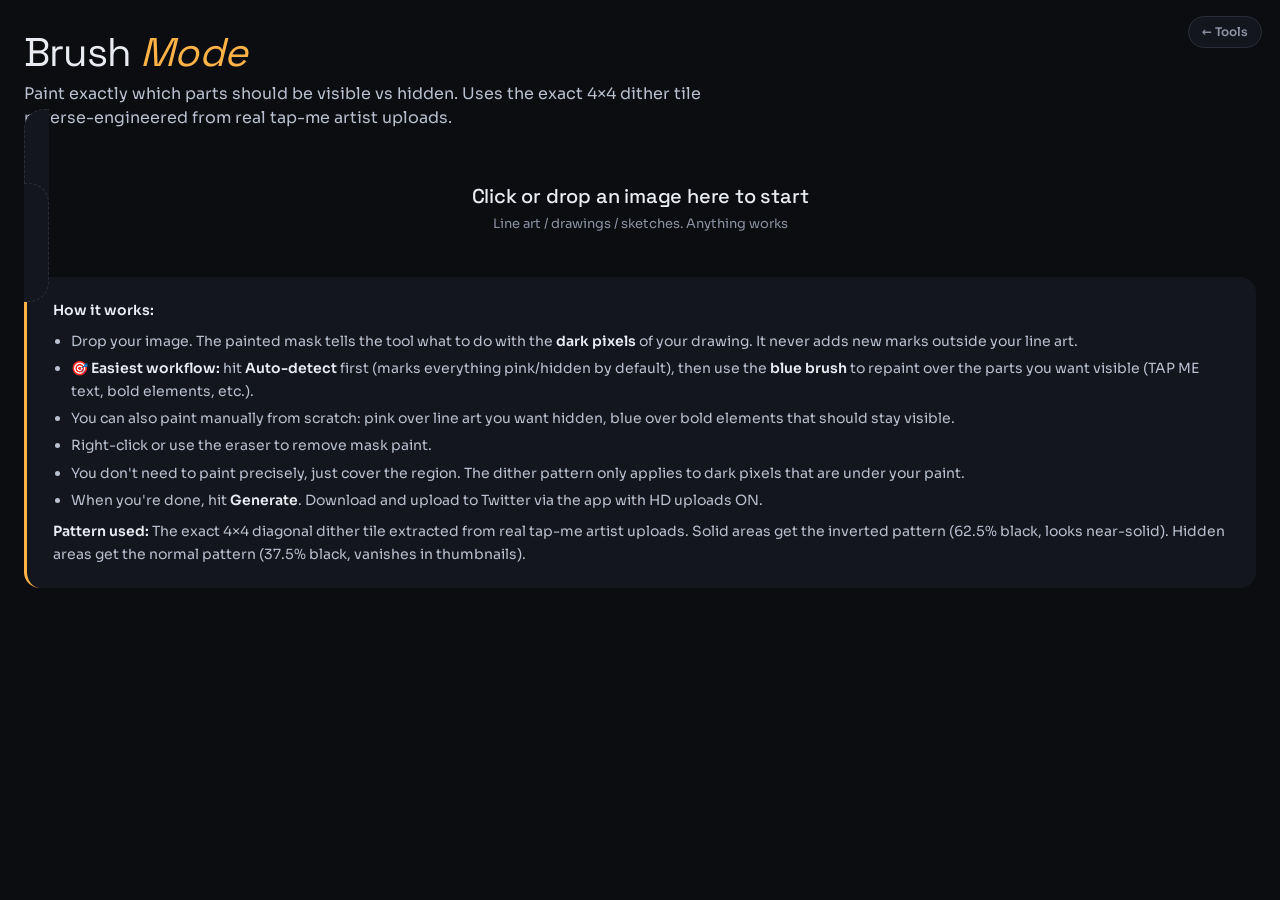
==== commit 93f254bf: "Fix PNG download in the desktop app (route through native Save dialog) In pywebview an <a download> " ====
--- a/brush.html
+++ b/brush.html
@@ -903,6 +903,18 @@
     els.undo.click();
   }
 });
+
+// Desktop app (pywebview): <a download> blob links don't save, so route the PNG
+// download through the native Save dialog. In a browser this no-ops and the link works.
+els.download.addEventListener('click', async (e) => {
+  if (!(window.pywebview && window.pywebview.api && window.pywebview.api.save_file_dialog)) return;
+  if (!window.__tapLastPng) return;
+  e.preventDefault();
+  const bytes = new Uint8Array(await window.__tapLastPng.arrayBuffer());
+  let binary = '';
+  for (let i = 0; i < bytes.length; i += 8192) binary += String.fromCharCode.apply(null, bytes.subarray(i, i + 8192));
+  await window.pywebview.api.save_file_dialog((srcName || 'tapme') + '.png', btoa(binary));
+});
 els.clearAll.addEventListener('click', () => {
   saveUndo();
   els.maskCanvas.getContext('2d').clearRect(0, 0, els.maskCanvas.width, els.maskCanvas.height);
@@ -1031,6 +1043,7 @@
   // workaround: encode the pixel data manually as an indexed PNG.
   const indexedBlob = await encodeIndexedPNG(finalCanvas);
   const url = URL.createObjectURL(indexedBlob);
+  window.__tapLastPng = indexedBlob;   // keep the blob so the desktop app can save it natively
   els.previewFull.src = url;
   els.download.href = url;
   els.download.download = srcName + '.png';
